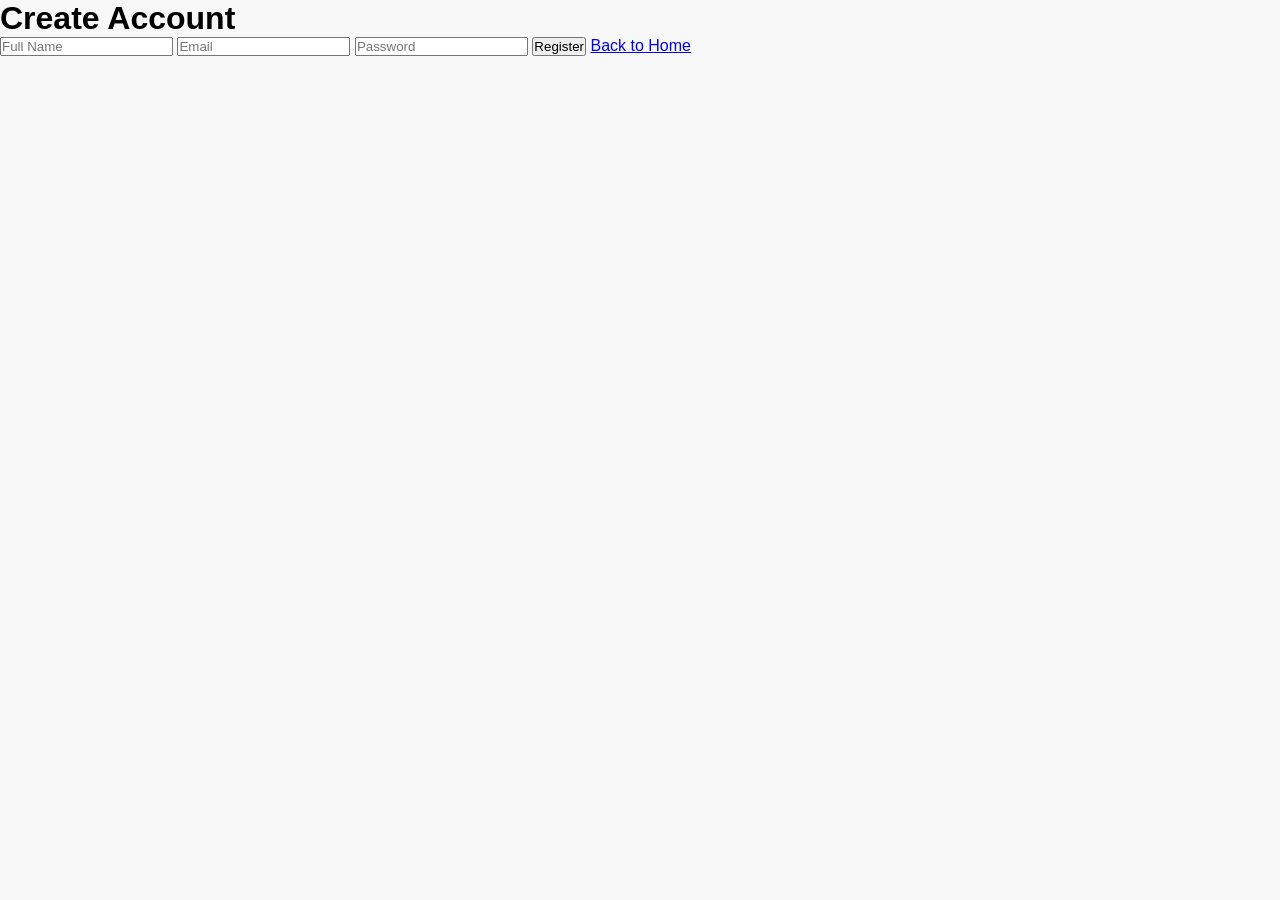
==== registerindex.html @ 5f627c2d "Add files via upload" ====
<html>
<head>
<title>Register</title>
<link rel="stylesheet" href="commerce.css">
</head>

<body>

<div class="register-page">

<div class="register-box">

<h1>Create Account</h1>

<input type="text" placeholder="Full Name">

<input type="email" placeholder="Email">

<input type="password" placeholder="Password">

<button>Register</button>

<a href="index.html">Back to Home</a>

</div>

</div>

</body>
</html>
---- commerce.css ----
*{
  margin:0;
  padding:0;
  box-sizing:border-box;
}

body{
  font-family:'Poppins',sans-serif;
  background:#f8f8f8;
}

.navbar{
  display:flex;
  justify-content:space-between;
  align-items:center;
  padding:20px 8%;
  background:#111;
  position:sticky;
  top:0;
  z-index:1000;
}

.logo{
  color:white;
}

.nav-links{
  display:flex;
  gap:25px;
  list-style:none;
}

.nav-links a{
  text-decoration:none;
  color:white;
  display:flex;
  flex-direction:column;
  font-weight:600;
}

.nav-links a span{
  opacity:0;
  font-size:12px;
  color:#ffb703;
  transition:0.3s;
}

.nav-links a:hover span{
  opacity:1;
}

.register-btn{
  padding:10px 20px;
  border:none;
  border-radius:30px;
  background:#ffb703;
  font-weight:600;
  cursor:pointer;
}
.hero{
  width:100%;
  background:none;
}

.header-image{
  width:100%;
  display:block;
}
.menu-section{
  padding:80px 8%;
}

.menu-heading{
  text-align:center;
  margin-bottom:50px;
}

.menu-heading h1{
  font-size:48px;
}

.menu-grid{
  display:grid;
  grid-template-columns:repeat(auto-fit,minmax(250px,1fr));
  gap:25px;
}

.card{
  background:white;
  border-radius:20px;
  overflow:hidden;
  box-shadow:0 10px 20px rgba(0,0,0,0.08);
}

.card img{
  width:100%;
  height:220px;
  object-fit:cover;
}

.card-body{
  padding:20px;
}

.card-body h3{
  margin-bottom:10px;
}

.card-body p{
  color:#666;
  margin-bottom:15px;
}

.price{
  color:#ffb703;
  font-size:20px;
  font-weight:700;
}

.buy-btn{
  margin-top:15px;
  width:100%;
  padding:12px;
  border:none;
  border-radius:12px;
  background:#111;
  color:white;
  cursor:pointer;
}
.dropdown{
  position:relative;
}

.submenu{
  position:absolute;
  top:120%;
  left:0;
  background:#111;
  list-style:none;
  min-width:200px;
  border-radius:14px;
  padding:12px 0;

  opacity:0;
  visibility:hidden;
  transform:translateY(-10px);

  transition:all .35s ease;
  box-shadow:0 12px 25px rgba(0,0,0,.25);
}

.dropdown:hover .submenu{
  opacity:1;
  visibility:visible;
  transform:translateY(0);
}

.submenu li{
  padding:0;
}

.submenu a{
  display:block;
  padding:14px 20px;
  color:white;
  text-decoration:none;
  transition:.25s;
}

.submenu a:hover{
  background:#ffb703;
  color:#111;
  padding-left:28px;
}
.footer{
  background:#111;
  color:white;
  margin-top:80px;
}

.footer-content{
  display:grid;
  grid-template-columns:repeat(auto-fit,minmax(250px,1fr));
  gap:40px;
  padding:60px 8%;
}

.footer h2,
.footer h3{
  margin-bottom:15px;
}

.footer p{
  color:#bbb;
  line-height:1.7;
}

.footer-links a{
  display:block;
  color:#bbb;
  text-decoration:none;
  margin-bottom:10px;
  transition:.3s;
}

.footer-links a:hover{
  color:#ffb703;
  padding-left:8px;
}

.footer-bottom{
  text-align:center;
  padding:20px;
  border-top:1px solid rgba(255,255,255,.08);
  color:#999;
}
.footer{
  background:#111;
  color:white;
  margin-top:0;
  padding-top:60px;
  border-top:4px solid #ffb703;
}
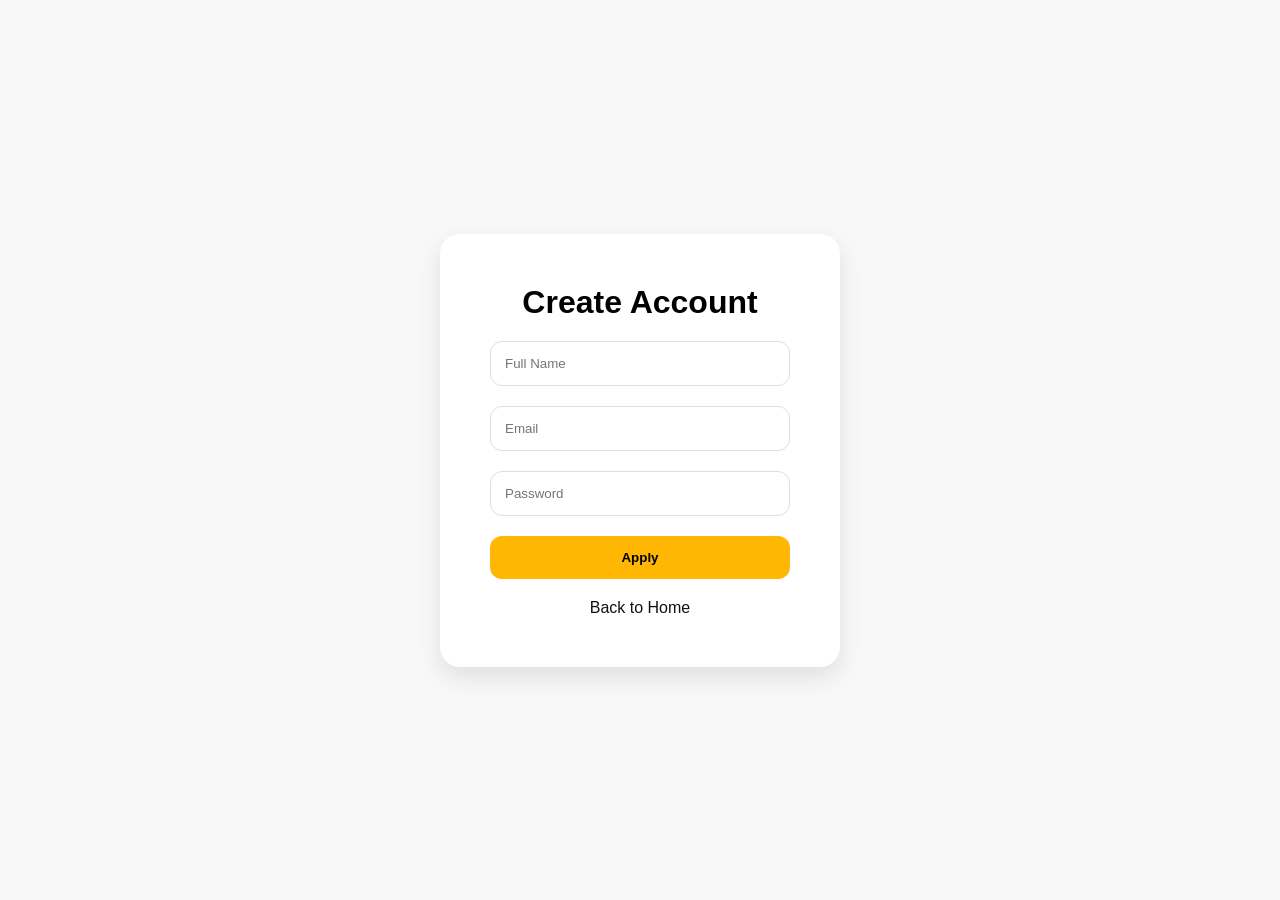
==== commit bb04ee23: "registerindex.html" ====
--- a/registerindex.html
+++ b/registerindex.html
@@ -18,7 +18,7 @@
 
 <input type="password" placeholder="Password">
 
-<button>Register</button>
+<button onclick="applyRegister()">Apply</button>
 
 <a href="index.html">Back to Home</a>
 
@@ -27,4 +27,4 @@
 </div>
 
 </body>
-</html>+</html>
--- a/commerce.css
+++ b/commerce.css
@@ -220,4 +220,47 @@
   margin-top:0;
   padding-top:60px;
   border-top:4px solid #ffb703;
-}+}
+.register-page{
+height:100vh;
+display:flex;
+justify-content:center;
+align-items:center;
+background:#f8f8f8;
+}
+
+.register-box{
+background:white;
+padding:50px;
+width:400px;
+border-radius:20px;
+box-shadow:0 10px 25px rgba(0,0,0,.1);
+display:flex;
+flex-direction:column;
+gap:20px;
+}
+
+.register-box h1{
+text-align:center;
+}
+
+.register-box input{
+padding:14px;
+border:1px solid #ddd;
+border-radius:12px;
+}
+
+.register-box button{
+padding:14px;
+border:none;
+border-radius:12px;
+background:#ffb703;
+cursor:pointer;
+font-weight:600;
+}
+
+.register-box a{
+text-align:center;
+text-decoration:none;
+color:#111;
+}
